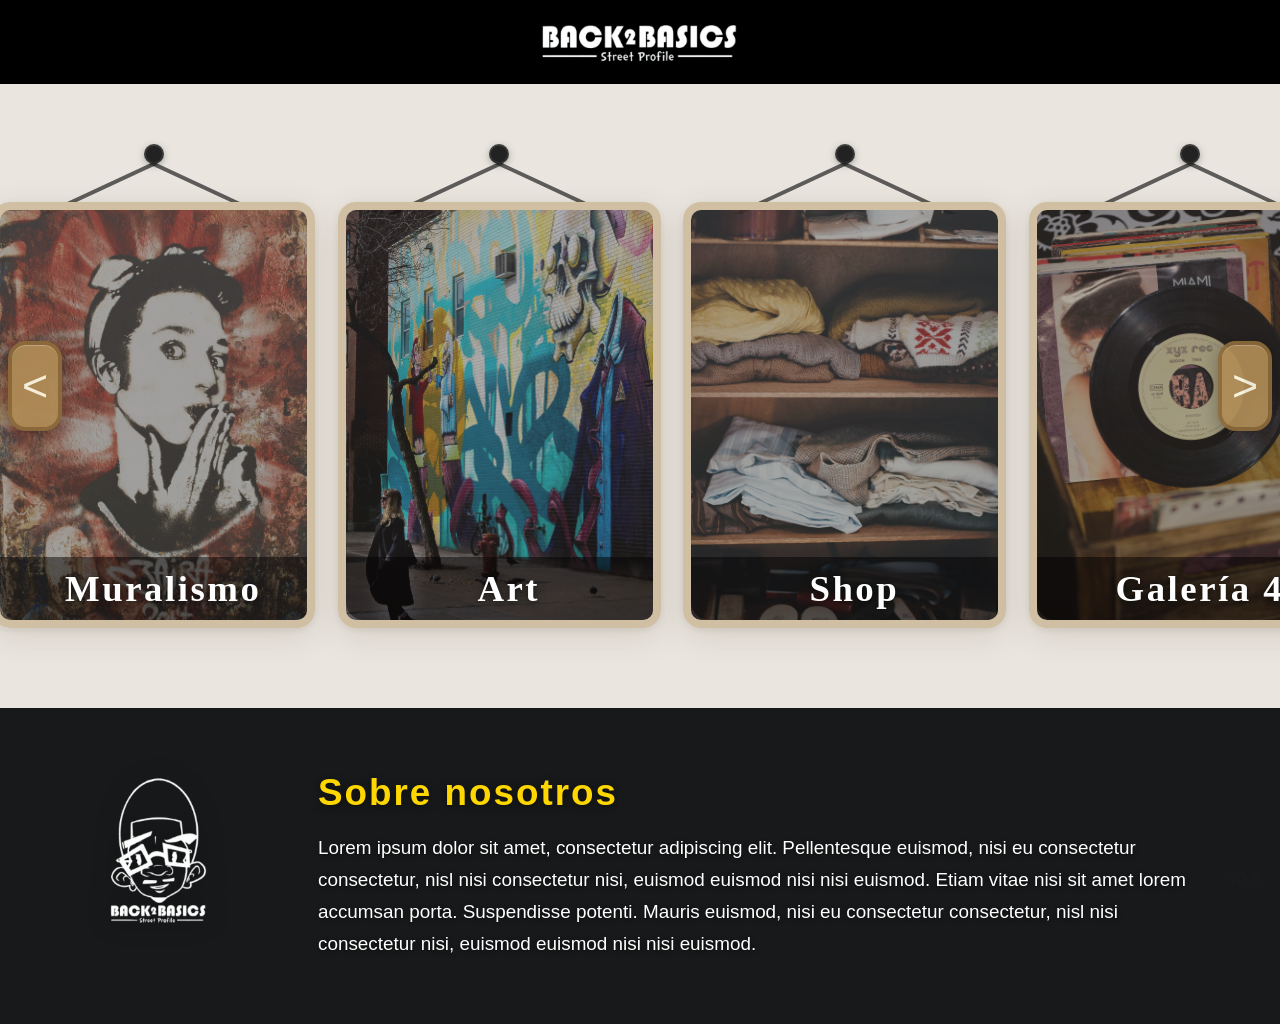
==== index.html @ d378cf73 "v0.5 Actualización repositorio" ====
<!DOCTYPE html>
<html lang="es">
<head>
    <meta charset="UTF-8">
    <meta name="viewport" content="width=device-width, initial-scale=1.0">
        <title>Back2Basics - Galería Artística</title>
    <link rel="stylesheet" href="css/styles.css">
</head>
<body>
    <header>
        <nav class="navbar">
            <ul>
                <li class="brand-logo">
                    <a href="index.html">
                        <img src="images/art/Back2Basics.png" alt="Back2Basics Logo">
                    </a>
                </li>

            </ul>
        </nav>
    </header>
    <main>
        <section class="gallery-carousel-outer">
            <button class="gallery-nav gallery-nav-left" aria-label="Anterior" type="button">&#60;</button>
            <div class="gallery-carousel">
                <div class="art-hang">
                    <div class="art-nail"></div>
                    <svg class="art-strings" width="100%" height="60" viewBox="0 0 100 60" preserveAspectRatio="none">
                        <line x1="50" y1="10" x2="15" y2="60" />
                        <line x1="50" y1="10" x2="85" y2="60" />
                    </svg>
                    <a href="#" class="art-frame art1">
                        <div class="art-img"></div>
                        <div class="art-overlay"></div>
                        <div class="art-band"><span class="art-label">Muralismo</span><div class="art-brush"></div></div>
                    </a>
                </div>
                <div class="art-hang">
                    <div class="art-nail"></div>
                    <svg class="art-strings" width="100%" height="60" viewBox="0 0 100 60" preserveAspectRatio="none">
                        <line x1="50" y1="10" x2="15" y2="60" />
                        <line x1="50" y1="10" x2="85" y2="60" />
                    </svg>
                    <a href="#" class="art-frame art2">
                        <div class="art-img"></div>
                        <div class="art-overlay"></div>
                        <div class="art-band"><span class="art-label">Art</span><div class="art-brush"></div></div>
                    </a>
                </div>
                <div class="art-hang">
                    <div class="art-nail"></div>
                    <svg class="art-strings" width="100%" height="60" viewBox="0 0 100 60" preserveAspectRatio="none">
                        <line x1="50" y1="10" x2="15" y2="60" />
                        <line x1="50" y1="10" x2="85" y2="60" />
                    </svg>
                    <a href="#" class="art-frame art3">
                        <div class="art-img"></div>
                        <div class="art-overlay"></div>
                        <div class="art-band"><span class="art-label">Shop</span><div class="art-brush"></div></div>
                    </a>
                </div>
                <div class="art-hang">
                    <div class="art-nail"></div>
                    <svg class="art-strings" width="100%" height="60" viewBox="0 0 100 60" preserveAspectRatio="none">
                        <line x1="50" y1="10" x2="15" y2="60" />
                        <line x1="50" y1="10" x2="85" y2="60" />
                    </svg>
                    <a href="#" class="art-frame art4">
                        <div class="art-img"></div>
                        <div class="art-overlay"></div>
                        <div class="art-band"><span class="art-label">Galería 4</span><div class="art-brush"></div></div>
                    </a>
                </div>
                <div class="art-hang">
                    <div class="art-nail"></div>
                    <svg class="art-strings" width="100%" height="60" viewBox="0 0 100 60" preserveAspectRatio="none">
                        <line x1="50" y1="10" x2="15" y2="60" />
                        <line x1="50" y1="10" x2="85" y2="60" />
                    </svg>
                    <a href="#" class="art-frame art5">
                        <div class="art-img"></div>
                        <div class="art-overlay"></div>
                        <div class="art-band"><span class="art-label">Galería 5</span><div class="art-brush"></div></div>
                    </a>
                </div>
                <div class="art-hang">
                    <div class="art-nail"></div>
                    <svg class="art-strings" width="100%" height="60" viewBox="0 0 100 60" preserveAspectRatio="none">
                        <line x1="50" y1="10" x2="15" y2="60" />
                        <line x1="50" y1="10" x2="85" y2="60" />
                    </svg>
                    <a href="#" class="art-frame art6">
                        <div class="art-img"></div>
                        <div class="art-overlay"></div>
                        <div class="art-band"><span class="art-label">Galería 6</span><div class="art-brush"></div></div>
                    </a>
                </div>
            </div>
            <button class="gallery-nav gallery-nav-right" aria-label="Siguiente" type="button">&#62;</button>
        </section>
            <section class="about-section" id="sobre-nosotros">
                <div class="about-container">
                    <div class="about-logo">
                        <img src="images/art/logo.png" alt="Back2Basics Logo">
                    </div>
                    <div class="about-text">
                        <h2>Sobre nosotros</h2>
                        <p>Lorem ipsum dolor sit amet, consectetur adipiscing elit. Pellentesque euismod, nisi eu consectetur consectetur, nisl nisi consectetur nisi, euismod euismod nisi nisi euismod. Etiam vitae nisi sit amet lorem accumsan porta. Suspendisse potenti. Mauris euismod, nisi eu consectetur consectetur, nisl nisi consectetur nisi, euismod euismod nisi nisi euismod.</p>
                    </div>
                </div>
            </section>

    <div class="version-badge">v0.5</div>
    <div class="watermark-badge">By cardenas.com.co</div>
    <script src="js/script.js"></script>
    </main>
</body>
</html>
---- css/styles.css ----
/* Efecto de colgado para los cuadros */
.art-hang {
    position: relative;
    display: flex;
    flex-direction: column;
    align-items: center;
    width: fit-content;
}

.art-hang .art-frame {
    margin-top: 48px;
    z-index: 6;
}

.art-nail {
    width: 16px;
    height: 16px;
    background: #222;
    border-radius: 50%;
    box-shadow: 0 2px 8px #0008, 0 0 0 2px #444;
    position: absolute;
    top: 0;
    left: 50%;
    transform: translate(-50%, -50%);
    z-index: 5;
}

.art-strings {
    position: absolute;
    top: 0;
    left: 0;
    width: 100%;
    height: 60px;
    z-index: 4;
    pointer-events: none;
}
/* -------- ART ELEMENTS -------- */
.art-hang {
    display: flex;
    flex-direction: column;
    align-items: center;
    position: relative;
    width: 24vw;
    min-width: 260px;
    max-width: 400px;
}

.art-nail {
    width: 16px;
    height: 16px;
    background: #222;
    border-radius: 50%;
    box-shadow: 0 2px 8px #0008, 0 0 0 2px #444;
    position: absolute;
    top: 0;
    left: 50%;
    transform: translate(-50%, -50%);
    z-index: 0;
}

.art-strings {
    position: absolute;
    top: 0;
    left: 0;
    width: 100%;
    height: 60px;
    z-index: 0;
    pointer-events: none;
}
.art-strings line {
    stroke: #222;
    stroke-width: 2.5px;
    stroke-linecap: round;
    opacity: 0.7;
}

/* Marco */
.art-frame {
    position: relative;
    display: flex;
    align-items: center;
    justify-content: center;
    width: 24vw;
    min-width: 260px;
    max-width: 400px;
    aspect-ratio: 3/4;
    border: 8px solid #d1bfa3;
    border-radius: 18px;
    box-shadow: 0 8px 32px 0 rgba(60,40,20,0.13), 0 2px 8px 0 rgba(0,0,0,0.08);
    margin-bottom: 0;
    text-decoration: none;
    transition: transform 0.18s, box-shadow 0.18s;
    overflow: hidden;
    background: none;
}
.art-frame:hover {
    transform: translateY(-12px) scale(1.03);
    box-shadow: 0 16px 48px 0 rgba(60,40,20,0.18), 0 4px 16px 0 rgba(0,0,0,0.13);
    z-index: 2;
}

/* Imagen dentro del marco */
.art-img {
    position: absolute;
    top: 0; left: 0; right: 0; bottom: 0;
    width: 100%;
    height: 100%;
    background-size: cover;
    background-position: center;
    z-index: 1;
    filter: brightness(0.68) grayscale(0.08) contrast(0.98) saturate(0.92);
    transition: filter 0.45s cubic-bezier(.4,1.2,.4,1), opacity 0.45s cubic-bezier(.4,1.2,.4,1);
    opacity: 0.92;
}
.art1 .art-img { background-image: url('../images/art/galery1.jpg'); }
.art2 .art-img { background-image: url('../images/art/galery2.jpg'); }
.art3 .art-img { background-image: url('../images/art/galery3.jpg'); }
.art4 .art-img { background-image: url('../images/art/galery4.jpg'); }
.art5 .art-img { background-image: url('../images/art/galery5.jpg'); }
.art6 .art-img { background-image: url('../images/art/galery6.jpg'); }

/* Overlay */
.art-overlay {
    position: absolute;
    top: 0; left: 0; right: 0; bottom: 0;
    width: 100%;
    height: 100%;
    z-index: 1; /* overlay sobre la imagen */
    background: linear-gradient(180deg, rgba(255,255,255,0.13) 0%, rgba(40,30,20,0.32) 100%);
    mix-blend-mode: lighten;
    opacity: 0.38;
}

/* Band con etiqueta: cinta inferior que ocupa todo el ancho del marco */
.art-band {
    position: absolute;
    left: 0;
    bottom: 0;
    transform: none;
    width: 100%;
    height: 56px;
    border-radius: 0 0 18px 18px; /* redondeo inferior */
    display: flex;
    align-items: center;
    justify-content: center;
    background: rgba(0,0,0,0.48); /* cinta negra semitransparente */
    padding: 0.2em 0.6em;
    z-index: 3; /* por encima del brochazo */
}

.art-brush {
    position: absolute;
    left: 0;
    bottom: 0;
    transform: none;
    width: 100%;
    height: 38px; /* altura del brochazo */
    background-image: url('../images/art/trazo.png');
    background-size: cover;
    background-repeat: no-repeat;
    background-position: center bottom;
    z-index: 2; /* encima del overlay, debajo de la cinta */
    pointer-events: none;
}

.art-label {
    font-size: 2.3rem;
    color: #fff;
    font-family: 'Georgia', 'Times New Roman', serif;
    font-weight: 600;
    letter-spacing: 2.5px;
    text-align: center;
    width: auto;
    padding: 0.2em 1.2em;
    text-shadow: 0 2px 8px #000a;
    z-index: 4; /* por encima de la cinta */
    position: relative;
}

/* -------- CAROUSEL -------- */
.gallery-carousel-outer {
    width: 100vw;
    overflow-x: hidden;
    display: flex;
    justify-content: center;
    align-items: flex-end;
    background: transparent;
    position: relative;
}
.gallery-carousel {
    display: flex;
    flex-direction: row;
    gap: 3vw;
    width: max-content;
    padding: 90px 0 80px 0;
    user-select: none;
    overflow-x: auto;
    scroll-behavior: smooth;
}
.gallery-carousel::-webkit-scrollbar { display: none; }
.gallery-carousel .art-hang { flex: 0 0 auto; }

/* Botones */
.gallery-nav {
    position: absolute;
    top: 50%;
    transform: translateY(-50%);
    z-index: 10;
    width: 54px;
    height: 90px;
    min-width: 44px;
    min-height: 64px;
    background: #b08d57 url('https://www.transparenttextures.com/patterns/wood-pattern.png');
    border: 4px solid #8d6b3a;
    border-radius: 18px;
    box-shadow: 0 4px 18px #0005, 0 1px 0 #fff4 inset;
    color: #fffbe6;
    font-size: 2.8rem;
    font-family: 'Bebas Neue', Arial, sans-serif;
    display: flex;
    align-items: center;
    justify-content: center;
    cursor: pointer;
    opacity: 0.92;
    transition: box-shadow 0.18s, background 0.18s, opacity 0.18s;
    user-select: none;
}
.gallery-nav-left { left: 0; margin-left: 8px; }
.gallery-nav-right { right: 0; margin-right: 8px; }
.gallery-nav:hover, .gallery-nav:focus {
    box-shadow: 0 8px 32px #0008, 0 2px 8px #fff2 inset;
    background: #a07c4a url('https://www.transparenttextures.com/patterns/wood-pattern.png');
    opacity: 1;
    outline: none;
}
.gallery-nav:active {
    background: #8d6b3a url('https://www.transparenttextures.com/patterns/wood-pattern.png');
    box-shadow: 0 2px 8px #0008;
}

@media (max-width: 900px) {
    .gallery-nav {
        width: 38px;
        height: 60px;
        font-size: 2rem;
        border-width: 3px;
        border-radius: 12px;
    }
}

/* -------- ABOUT SECTION -------- */
.about-section {
    width: 100vw;
    background: #18191a url('https://www.transparenttextures.com/patterns/concrete-wall.png');
    padding: 64px 0;
    display: flex;
    justify-content: center;
    align-items: flex-start;
}
.about-container {
    display: flex;
    flex-direction: row;
    align-items: flex-start;
    max-width: 1100px;
    width: 90vw;
    gap: 48px;
}
.about-logo {
    flex: 0 0 180px;
    display: flex;
    align-items: flex-start;
    justify-content: flex-start;
}
.about-logo img {
    width: 140px;
    height: auto;
    display: block;
    filter: drop-shadow(0 2px 12px #0006);
}
.about-text {
    flex: 1 1 0;
    color: #fff;
    font-family: 'Bebas Neue', Arial, sans-serif;
    display: flex;
    flex-direction: column;
    justify-content: center;
}
.about-text h2 {
    font-size: 2.3rem;
    color: #FFD700;
    font-family: 'Bebas Neue', Arial, sans-serif;
    font-weight: 700;
    margin: 0 0 18px 0;
    letter-spacing: 2px;
    text-shadow: 0 2px 8px #0008;
}
.about-text p {
    font-size: 1.18rem;
    color: #fff;
    font-family: 'Segoe UI', Arial, sans-serif;
    font-weight: 400;
    line-height: 1.7;
    margin: 0;
    text-shadow: 0 1px 4px #0008;
}
@media (max-width: 900px) {
    .about-container {
        flex-direction: column;
        align-items: center;
    z-index: 3; /* por encima del brochazo */
    }
    .about-logo { justify-content: center; }
    .about-logo img { width: 110px; }
    .about-text h2 { font-size: 1.5rem; text-align: center; }
    .about-text p { font-size: 1rem; text-align: center; }
}

/* -------- WATERMARKS -------- */
.watermark-badge {
    position: fixed;
    left: 18px;
    z-index: 4; /* por encima de la cinta */
    font-size: 1rem;
    color: #fff;
    opacity: 0.45;
    font-family: 'Bebas Neue', Arial, sans-serif;
    pointer-events: none;
    z-index: 100;
    letter-spacing: 1px;
    text-shadow: 0 1px 4px #0008;
}
.version-badge {
    position: fixed;
    right: 18px;
    bottom: 12px;
    font-size: 1rem;
    color: #232323;
    opacity: 0.45;
    font-family: 'Segoe UI', Arial, sans-serif;
    pointer-events: none;
    z-index: 100;
    letter-spacing: 1px;
}

/* -------- NAVBAR -------- */
header {
    background: #000;
    padding: 0;
    box-shadow: 0 2px 12px rgba(0,0,0,0.10);
    height: 64px;
}
.navbar {
    display: flex;
    justify-content: center;
    align-items: center;
    height: 84px;
    background: #000;
    position: relative;
}
.navbar ul {
    list-style: none;
    display: flex;
    align-items: center;
    justify-content: center;
    gap: 2.5rem;
    margin: 0;
    padding: 0;
    width: 100%;
    position: relative;
}
.brand-logo {
    display: flex;
    align-items: center;
    justify-content: center;
    position: absolute;
    left: 50%;
    transform: translateX(-50%);
    z-index: 2;
}
.brand-logo img {
    height: 56px;
    width: auto;
    display: block;
    filter: drop-shadow(0 2px 8px #0008);
    margin-top: 4px;
}
.navbar a {
    color: #fff;
    text-decoration: none;
    font-size: 1.15rem;
    letter-spacing: 1px;
    transition: color 0.2s;
    font-weight: 500;
}
.navbar a:hover { color: #FFD700; }

/* -------- GENERAL -------- */
body {
    margin: 0;
    font-family: 'Bebas Neue', 'Segoe UI', Arial, sans-serif;
    background: #eae6df url('https://www.transparenttextures.com/patterns/white-wall-3.png');
    min-height: 100vh;
}

/* -------- RESPONSIVE -------- */
@media (max-width: 900px) {
    .gallery-wall {
        flex-direction: column;
        align-items: center;
        gap: 40px;
        width: 98vw;
        padding: 30px 0 0 0;
    }
    .art-frame {
        width: 80vw;
        min-width: 180px;
        max-width: 98vw;
    }
}
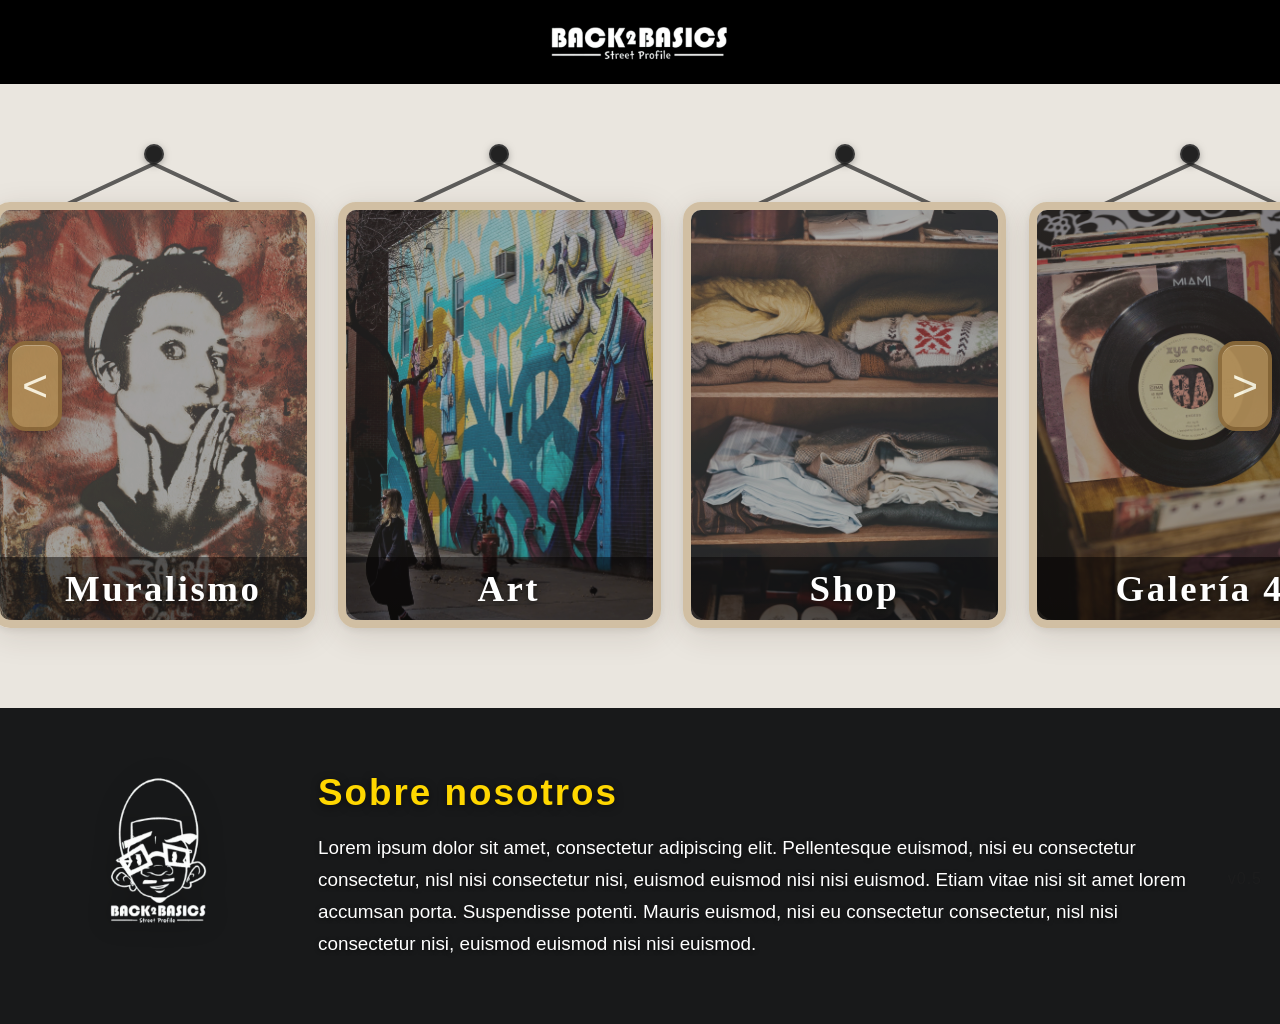
==== commit 6b2e16b5: "header include" ====
--- a/index.html
+++ b/index.html
@@ -7,18 +7,9 @@
     <link rel="stylesheet" href="css/styles.css">
 </head>
 <body>
-    <header>
-        <nav class="navbar">
-            <ul>
-                <li class="brand-logo">
-                    <a href="index.html">
-                        <img src="images/art/Back2Basics.png" alt="Back2Basics Logo">
-                    </a>
-                </li>
 
-            </ul>
-        </nav>
-    </header>
+    <div id="header-container"></div>
+
     <main>
         <section class="gallery-carousel-outer">
             <button class="gallery-nav gallery-nav-left" aria-label="Anterior" type="button">&#60;</button>
@@ -29,7 +20,7 @@
                         <line x1="50" y1="10" x2="15" y2="60" />
                         <line x1="50" y1="10" x2="85" y2="60" />
                     </svg>
-                    <a href="#" class="art-frame art1">
+                    <a href="muralismo.html" class="art-frame art1">
                         <div class="art-img"></div>
                         <div class="art-overlay"></div>
                         <div class="art-band"><span class="art-label">Muralismo</span><div class="art-brush"></div></div>
@@ -112,7 +103,16 @@
 
     <div class="version-badge">v0.5</div>
     <div class="watermark-badge">By cardenas.com.co</div>
-    <script src="js/script.js"></script>
+        <script src="js/script.js"></script>
+        <script>
+            fetch('header.html')
+                .then(response => response.text())
+                .then(data => {
+                    const container = document.getElementById('header-container');
+                    if (container) container.innerHTML = data;
+                })
+                .catch(console.error);
+        </script>
     </main>
 </body>
 </html>
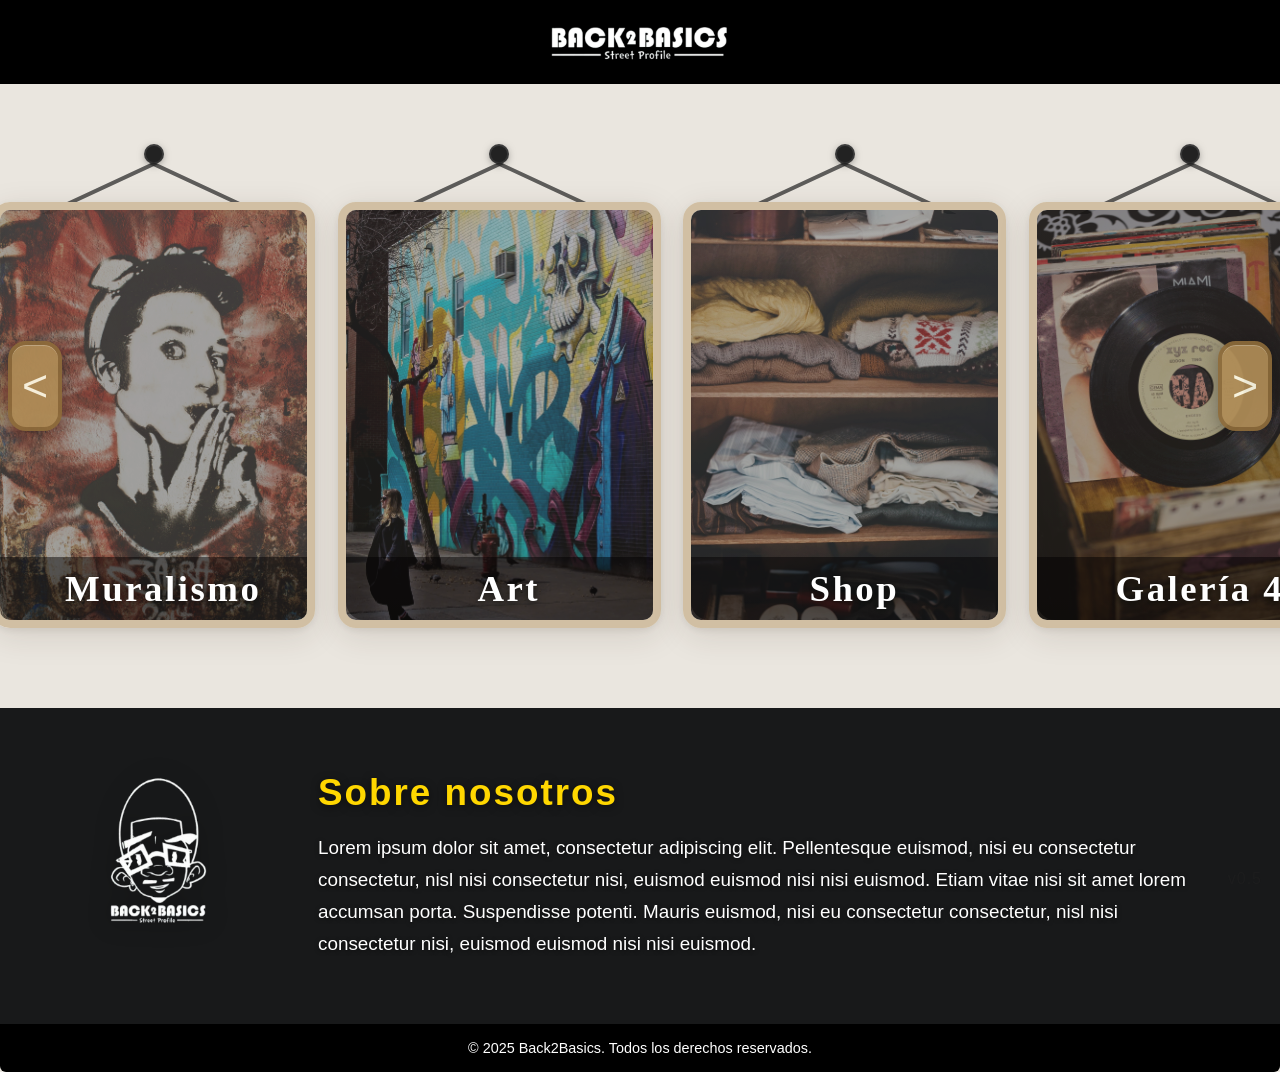
==== commit 2518dd05: "Footer include" ====
--- a/index.html
+++ b/index.html
@@ -101,6 +101,8 @@
                 </div>
             </section>
 
+        <div id="footer-container"></div>
+
     <div class="version-badge">v0.5</div>
     <div class="watermark-badge">By cardenas.com.co</div>
         <script src="js/script.js"></script>
@@ -113,6 +115,15 @@
                 })
                 .catch(console.error);
         </script>
+        <script>
+            fetch('footer.html')
+                .then(response => response.text())
+                .then(data => {
+                    const container = document.getElementById('footer-container');
+                    if (container) container.innerHTML = data;
+                })
+                .catch(console.error);
+        </script>
     </main>
 </body>
 </html>
